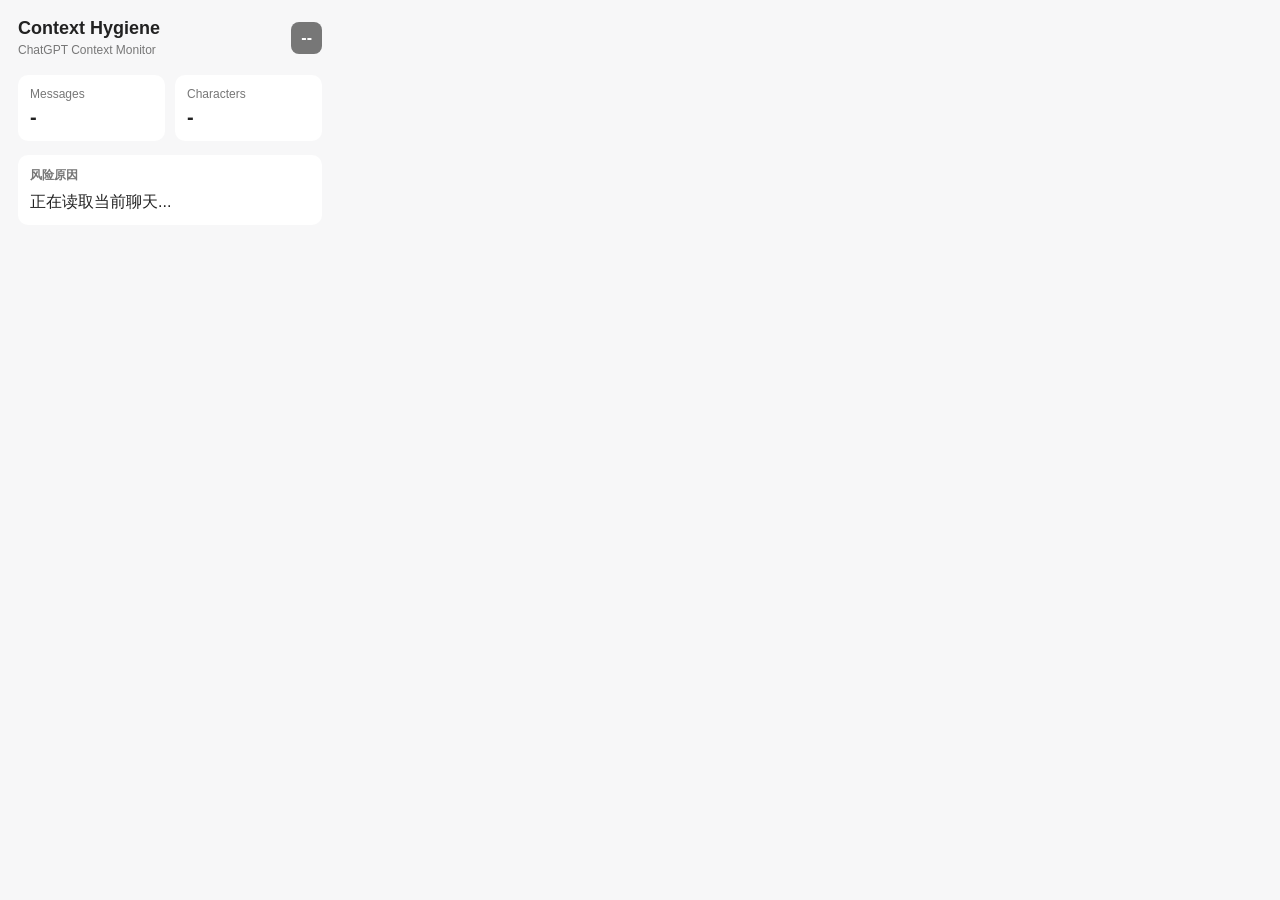
==== shared/chatgpt_bridge/popup.html @ 5238ebef "feat: complete Context Hygiene MVP" ====
<!DOCTYPE html>
<html lang="zh-CN">
<head>
    <meta charset="UTF-8">
    <title>Context Hygiene</title>
    <link rel="stylesheet" href="popup.css">
</head>
<body>
<div class="container">
    <div class="header">
        <div>
            <div class="title">Context Hygiene</div>
            <div class="subtitle">ChatGPT Context Monitor</div>
        </div>
        <div id="statusBadge" class="status">--</div>
    </div>
    <div class="stats">
        <div class="stat">
            <div class="stat-label">Messages</div>
            <div id="messageCount" class="stat-value">-</div>
        </div>
        <div class="stat">
            <div class="stat-label">Characters</div>
            <div id="totalChars" class="stat-value">-</div>
        </div>
    </div>
    <div class="section">
        <div class="section-title">风险原因</div>
        <div id="reasons">正在读取当前聊天...</div>
    </div>
    <div id="handoff" class="handoff"></div>
    <div id="connectionNotice" class="connection-notice"></div>
</div>
<script src="popup.js"></script>
</body>
</html>
---- shared/chatgpt_bridge/popup.css ----
body {
    margin: 0;
    width: 340px;
    font-family: Arial, "Microsoft YaHei", sans-serif;
    background: #f7f7f8;
    color: #222;
}
.container { padding: 18px; }
.header {
    display: flex;
    justify-content: space-between;
    align-items: center;
}
.title { font-size: 18px; font-weight: bold; }
.subtitle { margin-top: 4px; font-size: 12px; color: #777; }
.status {
    padding: 7px 10px;
    border-radius: 8px;
    font-weight: bold;
    color: #fff;
    background: #777;
}
.status.green { background: #2e7d32; }
.status.yellow { background: #f9a825; }
.status.red { background: #c62828; }
.stats { display: flex; gap: 10px; margin-top: 18px; }
.stat { flex: 1; padding: 12px; background: white; border-radius: 10px; }
.stat-label { font-size: 12px; color: #777; }
.stat-value { margin-top: 5px; font-size: 20px; font-weight: bold; }
.section { margin-top: 14px; padding: 12px; background: white; border-radius: 10px; }
.section-title { margin-bottom: 8px; font-size: 12px; font-weight: bold; color: #777; }
.reason { margin-top: 6px; font-size: 13px; line-height: 1.5; }
.handoff { display: none; }
.handoff.visible {
    display: block;
    margin-top: 14px;
    padding: 12px;
    border-radius: 10px;
    background: #fff3f3;
    font-size: 13px;
    font-weight: bold;
}
.connection-notice { margin-top: 10px; font-size: 12px; color: #986421; }
.connection-notice:empty { display: none; }
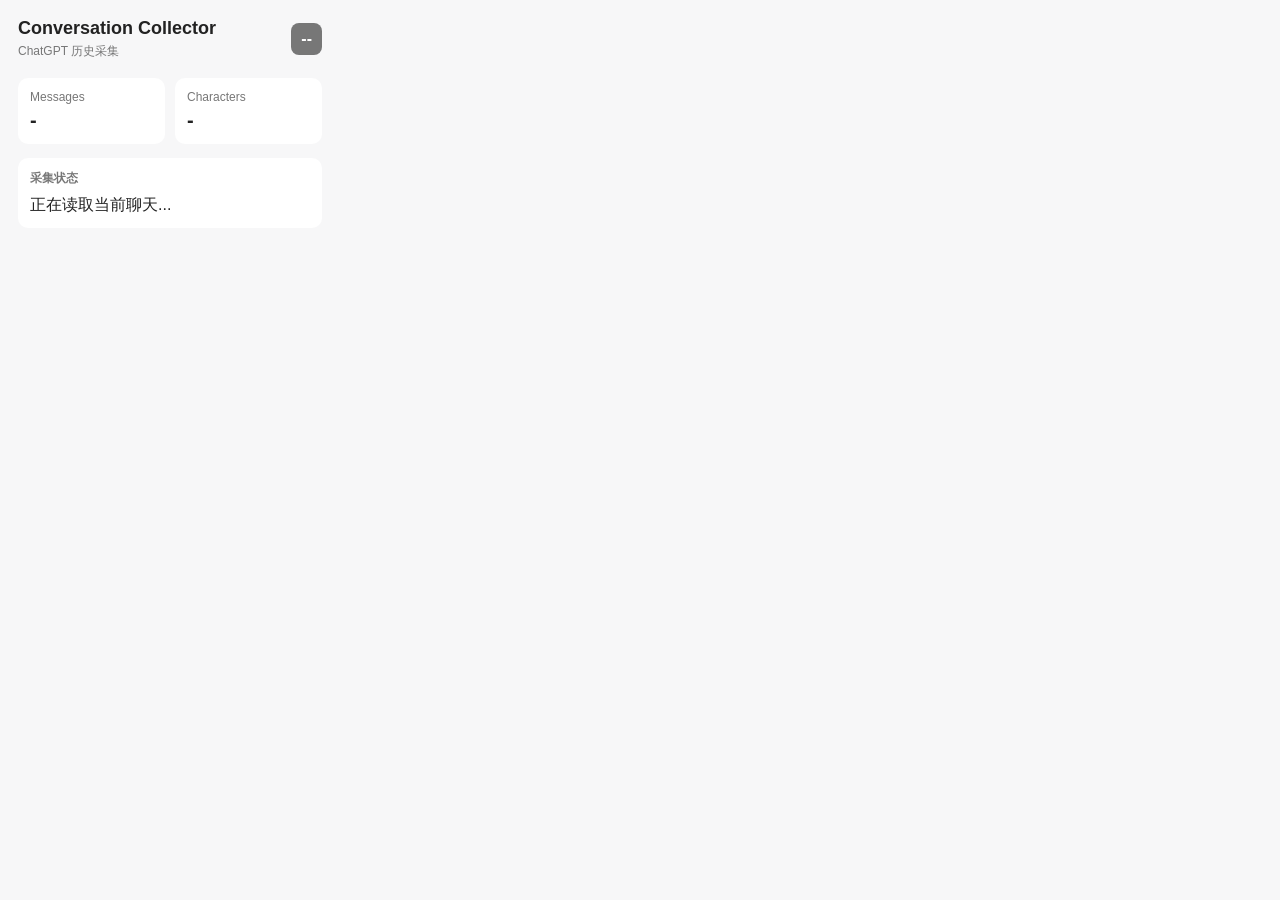
==== commit db5e27ef: "refactor(capture): decouple collection from retired risk monitor" ====
--- a/shared/chatgpt_bridge/popup.html
+++ b/shared/chatgpt_bridge/popup.html
@@ -2,15 +2,15 @@
 <html lang="zh-CN">
 <head>
     <meta charset="UTF-8">
-    <title>Context Hygiene</title>
+    <title>Conversation Collector</title>
     <link rel="stylesheet" href="popup.css">
 </head>
 <body>
 <div class="container">
     <div class="header">
         <div>
-            <div class="title">Context Hygiene</div>
-            <div class="subtitle">ChatGPT Context Monitor</div>
+            <div class="title">Conversation Collector</div>
+            <div class="subtitle">ChatGPT 历史采集</div>
         </div>
         <div id="statusBadge" class="status">--</div>
     </div>
@@ -25,7 +25,7 @@
         </div>
     </div>
     <div class="section">
-        <div class="section-title">风险原因</div>
+        <div class="section-title">采集状态</div>
         <div id="reasons">正在读取当前聊天...</div>
     </div>
     <div id="handoff" class="handoff"></div>
@@ -33,4 +33,4 @@
 </div>
 <script src="popup.js"></script>
 </body>
-</html>+</html>
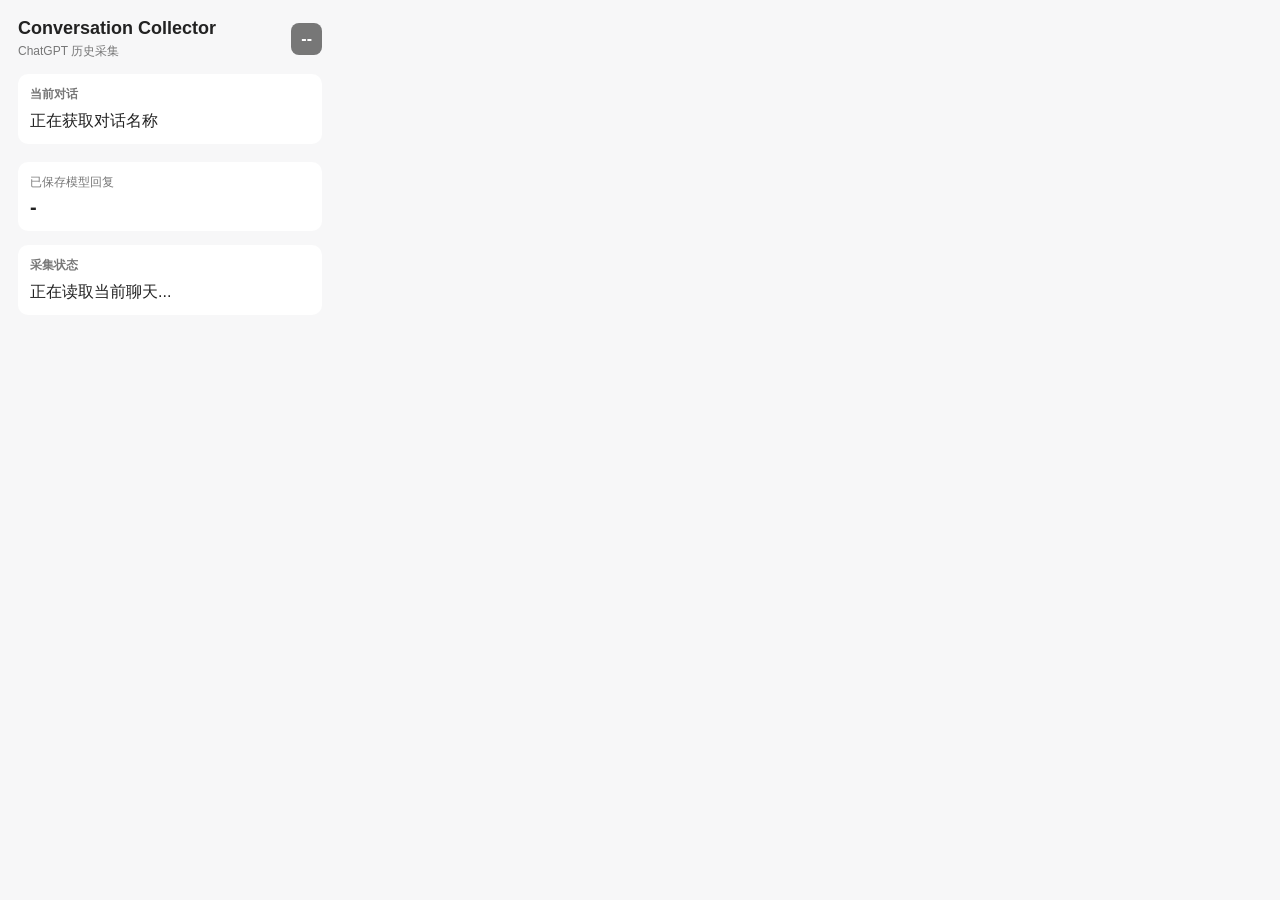
==== commit 51463b80: "fix(reader): isolate SPA capture and confirm native reply persistence" ====
--- a/shared/chatgpt_bridge/popup.html
+++ b/shared/chatgpt_bridge/popup.html
@@ -14,14 +14,14 @@
         </div>
         <div id="statusBadge" class="status">--</div>
     </div>
+    <div class="section">
+        <div class="section-title">当前对话</div>
+        <div id="conversationTitle">正在获取对话名称</div>
+    </div>
     <div class="stats">
         <div class="stat">
-            <div class="stat-label">Messages</div>
+            <div class="stat-label">已保存模型回复</div>
             <div id="messageCount" class="stat-value">-</div>
-        </div>
-        <div class="stat">
-            <div class="stat-label">Characters</div>
-            <div id="totalChars" class="stat-value">-</div>
         </div>
     </div>
     <div class="section">
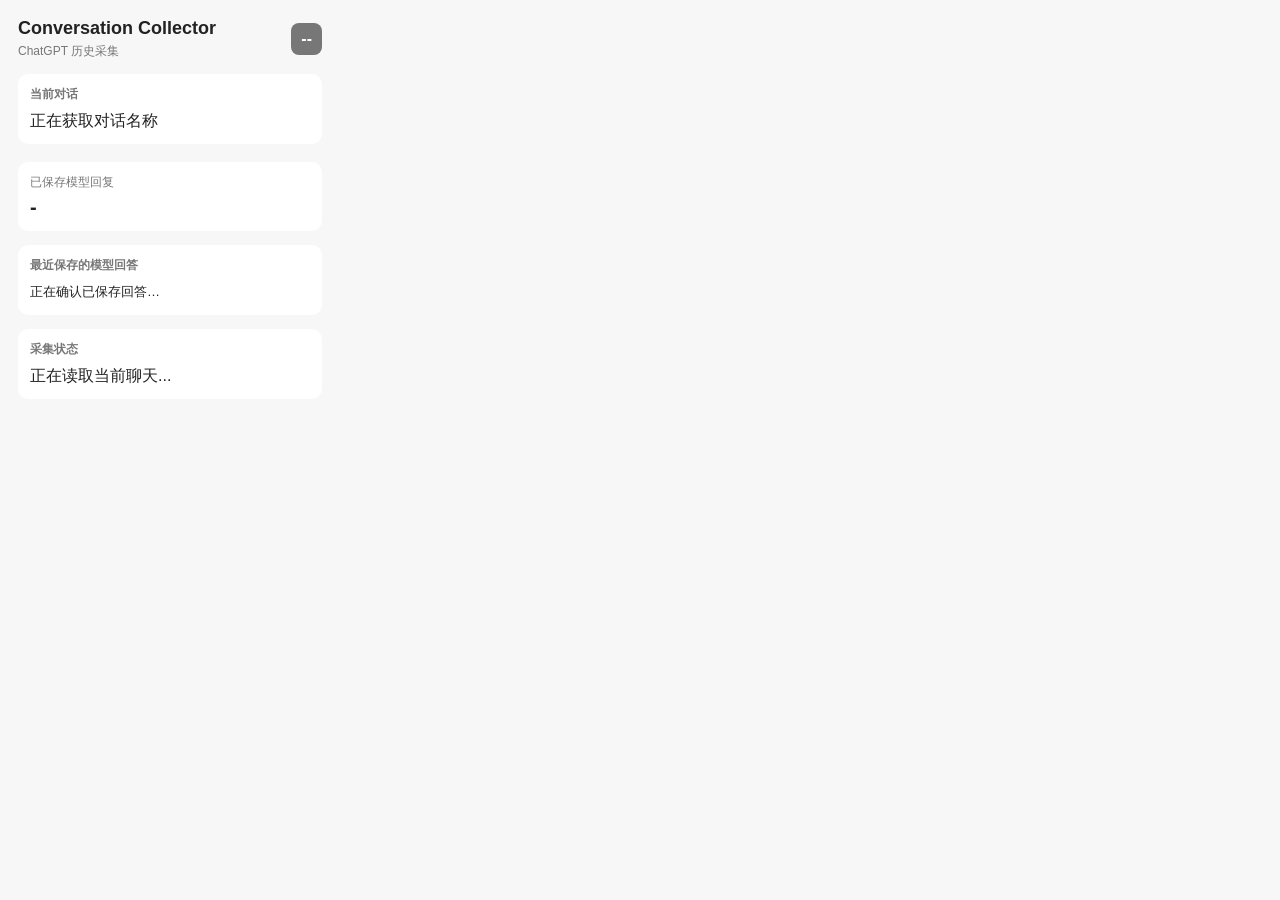
==== commit 2d666f9c: "feat(collector): show database-confirmed answer preview without guessing order" ====
--- a/shared/chatgpt_bridge/popup.html
+++ b/shared/chatgpt_bridge/popup.html
@@ -25,10 +25,13 @@
         </div>
     </div>
     <div class="section">
+        <div class="section-title">最近保存的模型回答</div>
+        <div id="latestAnswer">正在确认已保存回答…</div>
+    </div>
+    <div class="section">
         <div class="section-title">采集状态</div>
         <div id="reasons">正在读取当前聊天...</div>
     </div>
-    <div id="handoff" class="handoff"></div>
     <div id="connectionNotice" class="connection-notice"></div>
 </div>
 <script src="popup.js"></script>
--- a/shared/chatgpt_bridge/popup.css
+++ b/shared/chatgpt_bridge/popup.css
@@ -30,15 +30,6 @@
 .section { margin-top: 14px; padding: 12px; background: white; border-radius: 10px; }
 .section-title { margin-bottom: 8px; font-size: 12px; font-weight: bold; color: #777; }
 .reason { margin-top: 6px; font-size: 13px; line-height: 1.5; }
-.handoff { display: none; }
-.handoff.visible {
-    display: block;
-    margin-top: 14px;
-    padding: 12px;
-    border-radius: 10px;
-    background: #fff3f3;
-    font-size: 13px;
-    font-weight: bold;
-}
+#latestAnswer { font-size: 13px; line-height: 1.6; overflow-wrap: anywhere; }
 .connection-notice { margin-top: 10px; font-size: 12px; color: #986421; }
-.connection-notice:empty { display: none; }+.connection-notice:empty { display: none; }
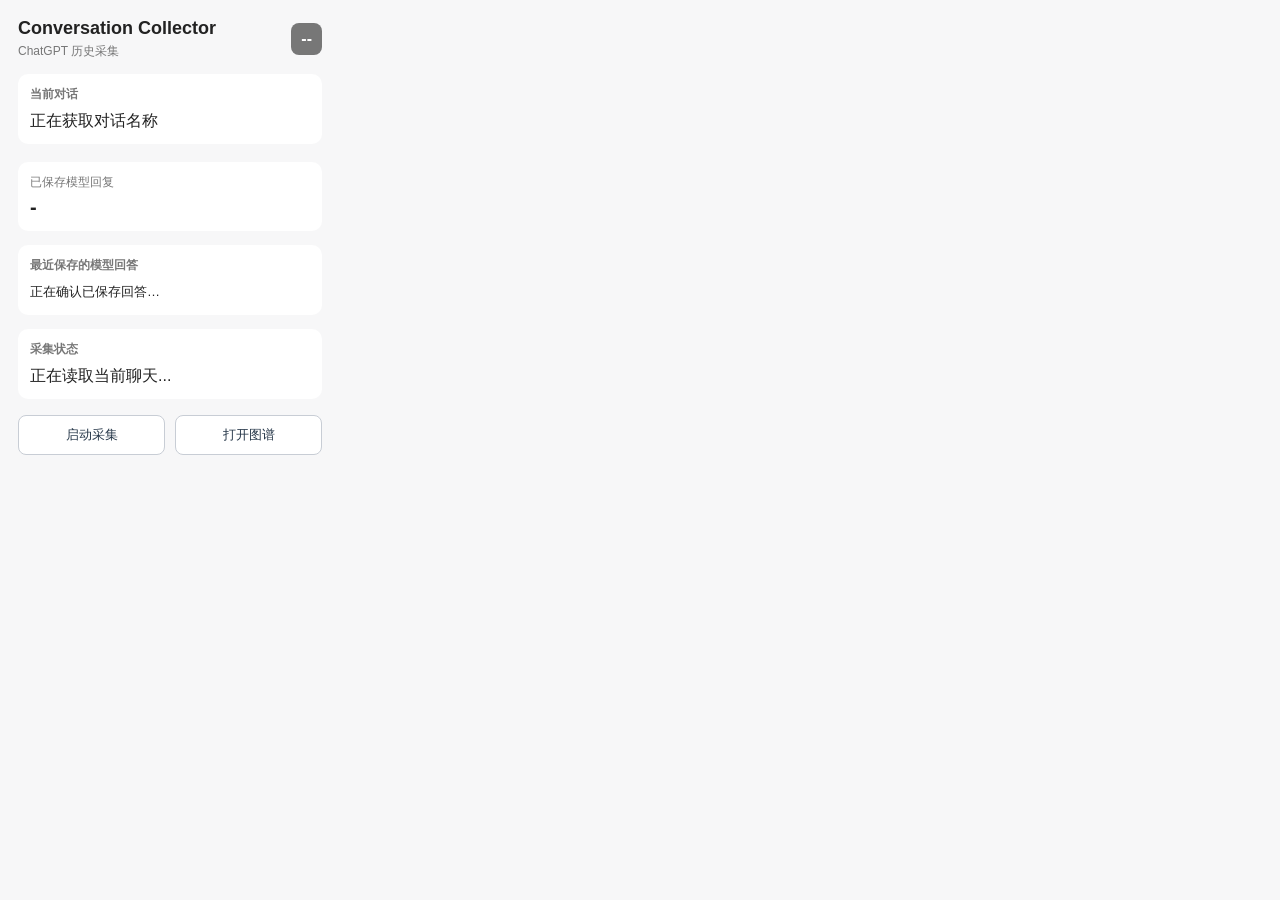
==== commit 08e028fc: "checkpoint(desktop-host): add popup native controls pending Edge handshake acceptance" ====
--- a/shared/chatgpt_bridge/popup.html
+++ b/shared/chatgpt_bridge/popup.html
@@ -33,7 +33,13 @@
         <div id="reasons">正在读取当前聊天...</div>
     </div>
     <div id="connectionNotice" class="connection-notice"></div>
+    <div class="service-actions">
+        <button id="startCollector" type="button">启动采集</button>
+        <button id="openAtlas" type="button">打开图谱</button>
+    </div>
+    <div id="serviceActionNotice" role="status" aria-live="polite"></div>
 </div>
 <script src="popup.js"></script>
+<script src="popup_service_controls.js"></script>
 </body>
 </html>
--- a/shared/chatgpt_bridge/popup.css
+++ b/shared/chatgpt_bridge/popup.css
@@ -30,6 +30,11 @@
 .section { margin-top: 14px; padding: 12px; background: white; border-radius: 10px; }
 .section-title { margin-bottom: 8px; font-size: 12px; font-weight: bold; color: #777; }
 .reason { margin-top: 6px; font-size: 13px; line-height: 1.5; }
-#latestAnswer { font-size: 13px; line-height: 1.6; overflow-wrap: anywhere; }
+#latestAnswer { font-size: 13px; line-height: 1.6; white-space: nowrap; overflow: hidden; text-overflow: ellipsis; }
 .connection-notice { margin-top: 10px; font-size: 12px; color: #986421; }
 .connection-notice:empty { display: none; }
+.service-actions { display: flex; gap: 10px; margin-top: 16px; }
+.service-actions button { flex: 1; border: 1px solid #c8cdd5; border-radius: 8px; background: white; padding: 10px; color: #263749; cursor: pointer; }
+.service-actions button:disabled { cursor: wait; opacity: .6; }
+#serviceActionNotice { margin-top: 10px; font-size: 12px; line-height: 1.5; color: #526a85; }
+#serviceActionNotice:empty { display: none; }
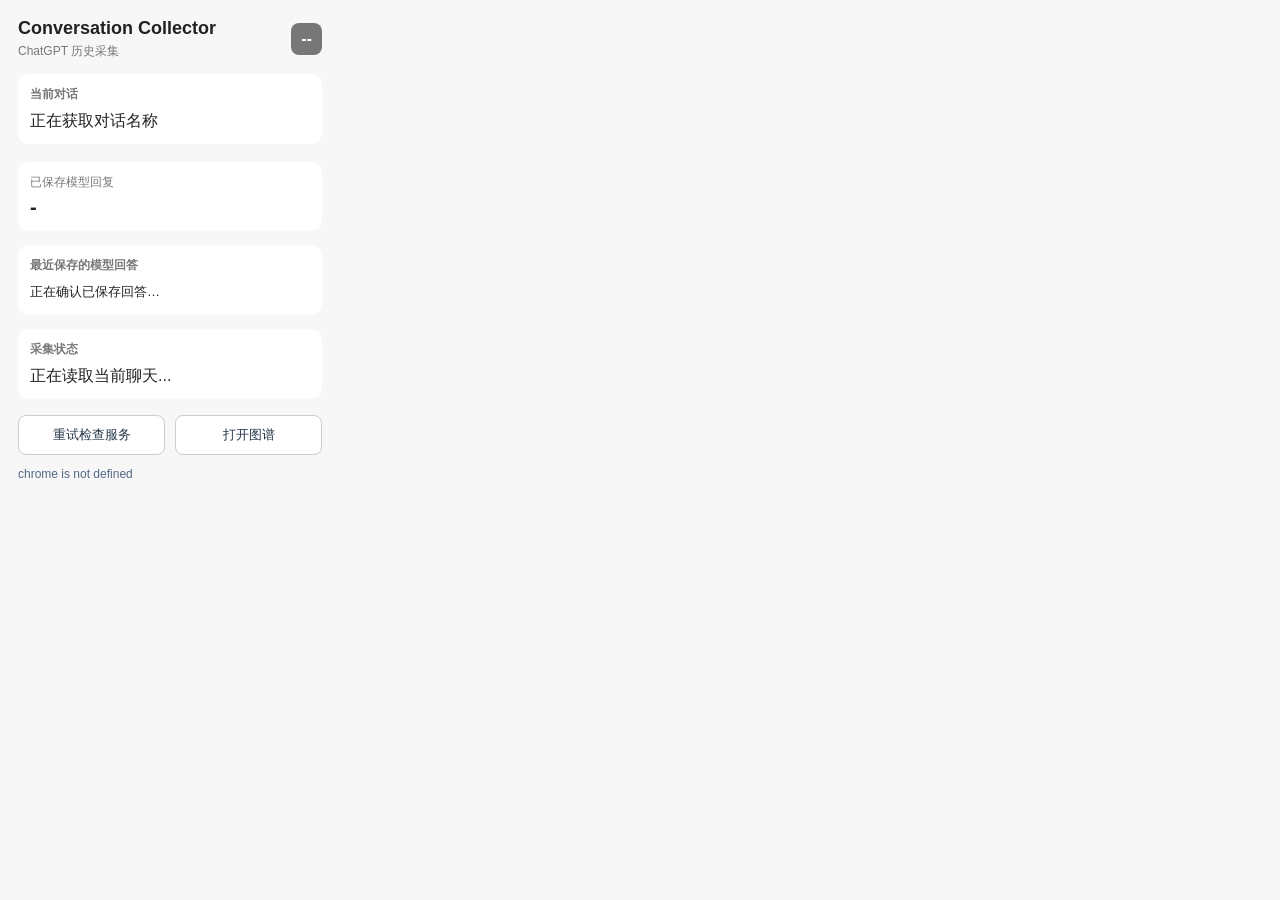
==== commit 08fa0d5b: "fix(desktop-host): restore Edge service controls and Collector lifecycle" ====
--- a/shared/chatgpt_bridge/popup.html
+++ b/shared/chatgpt_bridge/popup.html
@@ -34,7 +34,7 @@
     </div>
     <div id="connectionNotice" class="connection-notice"></div>
     <div class="service-actions">
-        <button id="startCollector" type="button">启动采集</button>
+        <button id="startCollector" type="button" disabled>正在检查采集…</button>
         <button id="openAtlas" type="button">打开图谱</button>
     </div>
     <div id="serviceActionNotice" role="status" aria-live="polite"></div>
